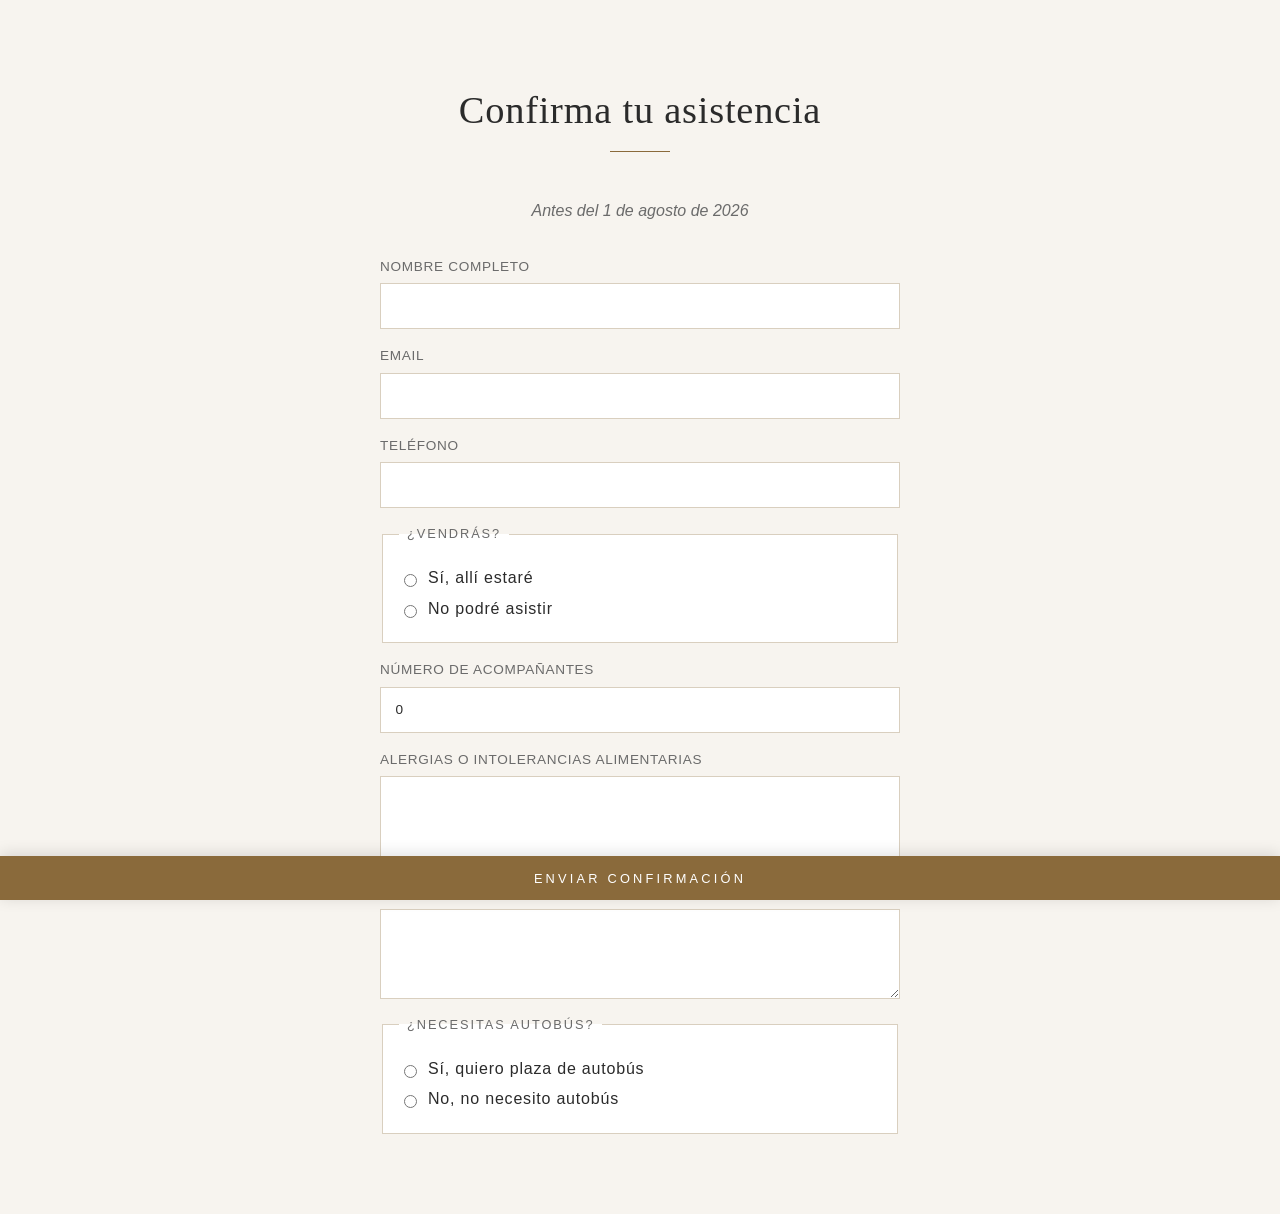
==== confirmar.html @ db452aab "Cambios en la confirmacion" ====
<!DOCTYPE html>
<html lang="es">
<head>
  <meta charset="UTF-8" />
  <meta name="viewport" content="width=device-width, initial-scale=1.0" />
  <title>Confirmar asistencia | Bea & Rubén</title>
  <link rel="stylesheet" href="styles.css" />
</head>
<body>
  <main>
    <section class="section rsvp">
      <h2>Confirma tu asistencia</h2>
      <p class="rsvp__deadline">Antes del 1 de agosto de 2026</p>
      <form id="rsvp-form" class="rsvp__form">
        <label>
          Nombre completo
          <input type="text" name="nombre" required />
        </label>
        <label>
          Email
          <input type="email" name="email" required />
        </label>
        <label>
          Teléfono
          <input type="tel" name="telefono" />
        </label>
        <fieldset>
          <legend>¿Vendrás?</legend>
          <label class="radio"><input type="radio" name="asistencia" value="si" required /> Sí, allí estaré</label>
          <label class="radio"><input type="radio" name="asistencia" value="no" /> No podré asistir</label>
        </fieldset>
        <label>
          Número de acompañantes
          <input type="number" name="acompanantes" min="0" max="5" value="0" />
        </label>
        <label>
          Alergias o intolerancias alimentarias
          <textarea name="alergias" rows="3"></textarea>
        </label>
        <label>
          Mensaje para los novios (opcional)
          <textarea name="mensaje" rows="3"></textarea>
        </label>
        <fieldset>
          <legend>¿Necesitas autobús?</legend>
          <label class="radio"><input type="radio" name="autobus" value="si" required /> Sí, quiero plaza de autobús</label>
          <label class="radio"><input type="radio" name="autobus" value="no" /> No, no necesito autobús</label>
        </fieldset>
        <button type="submit" class="btn-primary">Enviar confirmación</button>
        <p id="rsvp-status" class="rsvp__status" hidden></p>
      </form>
    </section>
  </main>
  <script>
    const rsvpForm = document.getElementById('rsvp-form');
    const rsvpStatus = document.getElementById('rsvp-status');
    rsvpForm.addEventListener('submit', async function(e) {
      e.preventDefault();
      const data = Object.fromEntries(new FormData(rsvpForm).entries());
      rsvpStatus.hidden = false;
      rsvpStatus.textContent = 'Enviando…';
      try {
        const res = await fetch('https://formspree.io/f/mzdwrzkr', {
          method: 'POST',
          headers: { 'Accept': 'application/json', 'Content-Type': 'application/json' },
          body: JSON.stringify(data)
        });
        if (!res.ok) throw new Error('Error al enviar');
        // Popup modal con resumen
        let resumen = '<ul style="text-align:left;max-width:350px;margin:1.2em auto 0 auto;padding:0 1em;">';
        for (const [k, v] of Object.entries(data)) {
          if (v && v.trim() !== '') {
            resumen += `<li><strong>${k.replace(/_/g,' ').replace(/\b\w/g, l => l.toUpperCase())}:</strong> ${v}</li>`;
          }
        }
        resumen += '</ul>';
        const modal = document.createElement('div');
        modal.className = 'modal-overlay';
        modal.innerHTML = `
          <div class="modal">
            <button class="modal-close" aria-label="Cerrar">&times;</button>
            <span style="font-size:1.25em;color:#357a38;font-weight:600;">¡Confirmación enviada correctamente!</span><br>
            <div style="margin-top:.7em;">Hemos recibido estos datos:</div>
            ${resumen}
          </div>
        `;
        document.body.appendChild(modal);
        function mostrarFotoFinal() {
          document.querySelector('.rsvp__form').style.display = 'none';
          const final = document.createElement('div');
          final.className = 'rsvp-final-wrap';
          final.innerHTML = `
            <div style="display:flex;flex-direction:column;align-items:center;gap:1.2em;margin-top:2.5em;">
              <img src="fotoPareja.jfif" alt="Foto de los novios" style="width:160px;max-width:60vw;border-radius:50%;border:4px solid #fff;box-shadow:0 4px 24px #0002;object-fit:cover;background:#fff;">
              <div style="font-family:'Cormorant Garamond',serif;font-size:2.1rem;color:#8a6a3b;font-weight:600;">Bea & Rubén</div>
              <div style="font-size:1.1rem;color:#6b6b6b;">17 de Octubre</div>
            </div>
          `;
          document.querySelector('.section.rsvp').appendChild(final);
        }
        modal.querySelector('.modal-close').onclick = () => { modal.remove(); mostrarFotoFinal(); };
        modal.onclick = e => { if (e.target === modal) { modal.remove(); mostrarFotoFinal(); } };
        rsvpStatus.hidden = true;
        rsvpForm.reset();
      } catch (err) {
        rsvpStatus.textContent = 'Hubo un problema al enviar. Inténtalo de nuevo.';
      }
    });
  </script>
</body>
</html>
---- styles.css ----
/* Popup de confirmación */
.modal-overlay {
  position: fixed;
  top: 0; left: 0; right: 0; bottom: 0;
  background: rgba(0,0,0,0.35);
  z-index: 1000;
  display: flex;
  align-items: center;
  justify-content: center;
  transition: opacity .2s;
}
.modal {
  background: #fff;
  border-radius: 18px;
  box-shadow: 0 8px 40px #0003;
  max-width: 95vw;
  width: 370px;
  padding: 2.2em 1.5em 1.5em 1.5em;
  text-align: center;
  position: relative;
  animation: modalIn .25s cubic-bezier(.7,1.7,.7,1) 1;
}
@keyframes modalIn {
  from { transform: translateY(40px) scale(.95); opacity: 0; }
  to   { transform: none; opacity: 1; }
}
.modal-close {
  position: absolute;
  top: 1em;
  right: 1em;
  background: none;
  border: none;
  font-size: 1.5em;
  color: #888;
  cursor: pointer;
  transition: color .2s;
}
.modal-close:hover {
  color: var(--accent);
}
/* Foto de los novios en hero */
.pareja-foto-wrap {
  display: flex;
  justify-content: center;
  margin-top: 2.2rem;
}
/* Foto de los novios responsive y siempre circular */
.pareja-foto {
  width: 180px;
  max-width: 55vw;
  aspect-ratio: 1/1;
  object-fit: cover;
  border-radius: 50%;
  border: 4px solid var(--white);
  box-shadow: 0 4px 24px #0002;
  background: var(--white);
  display: block;
}
@media (max-width: 600px) {
  .pareja-foto {
    width: 90px;
    max-width: 38vw;
    min-width: 70px;
  }
}
:root {
  /* Importar fuente elegante Josefin Slab */
  @import url('https://fonts.googleapis.com/css2?family=Josefin+Slab:wght@700&display=swap');
  --bg: #f7f4ef;
  --ink: #2b2b2b;
  --muted: #6b6b6b;
  --accent: #8a6a3b;
  --accent-dark: #6b5026;
  --line: #d9cfbf;
  --white: #ffffff;
}

* { box-sizing: border-box; }

html, body {
  margin: 0;
  padding: 0;
  background: var(--bg);
  color: var(--ink);
  font-family: 'Montserrat', sans-serif;
  font-weight: 300;
  line-height: 1.6;
  -webkit-font-smoothing: antialiased;
}

h1, h2, h3 {
  font-family: 'Cormorant Garamond', serif;
  font-weight: 400;
  margin: 0 0 .5em;
  letter-spacing: .02em;
}

h2 {
  font-size: clamp(1.8rem, 3vw, 2.4rem);
  text-align: center;
  margin-bottom: 1.2em;
}

h2::after {
  content: "";
  display: block;
  width: 60px;
  height: 1px;
  background: var(--accent);
  margin: .6rem auto 0;
}

p { margin: .4em 0; }

.eyebrow {
  font-family: 'Montserrat', sans-serif;
  font-size: .75rem;
  letter-spacing: .35em;
  color: var(--muted);
  text-transform: uppercase;
  margin: 0 0 1rem;
}
.eyebrow.light { color: rgba(255,255,255,.85); }

.couple {
  font-family: 'Cormorant Garamond', serif;
  font-weight: 300;
  font-size: clamp(2.6rem, 7vw, 5rem);
  margin: 0;
  line-height: 1.1;
}
.couple span {
  font-style: italic;
  color: var(--accent);
  margin: 0 .15em;
}
.couple.light { color: var(--white); }

.date.light { color: var(--white); letter-spacing: .3em; font-size: .95rem; margin-top: 1rem; }

/* --- Gate --- */
.gate {
  min-height: 100vh;
  display: flex;
  align-items: center;
  justify-content: center;
  padding: 2rem;
  text-align: center;
  background:
    linear-gradient(rgba(247,244,239,.85), rgba(247,244,239,.95));
}
.gate__inner { max-width: 480px; width: 100%; }
.gate__text { color: var(--muted); margin: 1rem 0 1.5rem; }
.gate__hint  { color: var(--muted); font-size: .85rem; margin-top: 1.5rem; }
.gate__error { color: #b3261e; margin-top: 1rem; font-size: .9rem; }

.gate__form {
  display: flex;
  gap: .5rem;
  flex-wrap: wrap;
  justify-content: center;
}
.gate__form input {
  flex: 1 1 220px;
  padding: .85rem 1rem;
  border: 1px solid var(--line);
  background: var(--white);
  font: inherit;
  letter-spacing: .15em;
  text-align: center;
  text-transform: uppercase;
}
.gate__form button {
  padding: .85rem 1.4rem;
  background: var(--accent);
  color: var(--white);
  border: none;
  letter-spacing: .25em;
  font-size: .8rem;
  cursor: pointer;
  transition: background .2s;
}
.gate__form button:hover { background: var(--accent-dark); }

/* --- Hero --- */
.hero {
  position: relative;
  min-height: 90vh;
  display: flex;
  align-items: center;
  justify-content: center;
  text-align: center;
  color: var(--white);
  background:
    linear-gradient(rgba(0,0,0,.35), rgba(0,0,0,.45)),
    url("https://images.unsplash.com/photo-1519741497674-611481863552?auto=format&fit=crop&w=1600&q=80") center/cover no-repeat;
}
.hero__content { padding: 2rem; max-width: 900px; }

/* --- Sections --- */
.section {
  max-width: 900px;
  margin: 0 auto;
  padding: 5rem 1.5rem;
  text-align: center;
}

/* Countdown */
.countdown__grid {
  display: grid;
  grid-template-columns: repeat(4, 1fr);
  gap: 1rem;
  max-width: 520px;
  margin: 0 auto;
}
.countdown__grid > div {
  background: var(--white);
  border: 1px solid var(--line);
  padding: 1rem .5rem;
}
.countdown__grid span {
  display: block;
  font-family: 'Cormorant Garamond', serif;
  font-size: 2rem;
  color: var(--accent);
}
.countdown__grid small {
  font-size: .7rem;
  letter-spacing: .2em;
  text-transform: uppercase;
  color: var(--muted);
}

/* Events */
.events__grid {
  display: grid;
  grid-template-columns: repeat(auto-fit, minmax(260px, 1fr));
  gap: 1.5rem;
}
.event-card {
  background: var(--white);
  border: 1px solid var(--line);
  padding: 2rem 1.5rem;
}
.event-title {
  font-family: 'Josefin Slab', serif;
  font-size: 2.2rem;
  color: var(--accent);
  letter-spacing: .04em;
  font-weight: 700;
  font-style: normal;
  margin-bottom: .3em;
  text-shadow: 0 2px 8px #0001;
  text-transform: none;
}

.map-link-wrap {
  margin-top: .7em;
  text-align: left;
}
.map-link {
  display: inline-flex;
  align-items: center;
  gap: .4em;
  font-size: 1.02rem;
  color: var(--accent-dark);
  text-decoration: none;
  font-weight: 500;
  transition: color .18s;
}
.map-link:hover {
  color: var(--accent);
  text-decoration: underline;
}
.map-icon {
  font-size: 1.15em;
  margin-right: .1em;
}
.event-card__time {
  font-family: 'Cormorant Garamond', serif;
  font-size: 1.3rem;
  margin: .2rem 0 1rem;
}

.btn-outline {
  display: inline-block;
  margin-top: 1rem;
  padding: .6rem 1.2rem;
  border: 1px solid var(--accent);
  color: var(--accent);
  text-decoration: none;
  letter-spacing: .2em;
  font-size: .75rem;
  text-transform: uppercase;
  transition: background .2s, color .2s;
}
.btn-outline:hover { background: var(--accent); color: var(--white); }

/* RSVP */
.rsvp__deadline {
  color: var(--muted);
  font-style: italic;
  margin-bottom: 2rem;
}
.rsvp__form {
  display: grid;
  gap: 1rem;
  max-width: 520px;
  margin: 0 auto;
  text-align: left;
}
.rsvp__form label {
  display: flex;
  flex-direction: column;
  font-size: .85rem;
  letter-spacing: .05em;
  color: var(--muted);
  text-transform: uppercase;
}
.rsvp__form input,
.rsvp__form textarea {
  margin-top: .35rem;
  padding: .7rem .9rem;
  border: 1px solid var(--line);
  background: var(--white);
  font: inherit;
  color: var(--ink);
  text-transform: none;
}
.rsvp__form fieldset {
  border: 1px solid var(--line);
  padding: 1rem;
  background: var(--white);
}
.rsvp__form legend {
  padding: 0 .5rem;
  font-size: .8rem;
  letter-spacing: .15em;
  text-transform: uppercase;
  color: var(--muted);
}
.rsvp__form .radio {
  display: flex;
  flex-direction: row;
  align-items: center;
  gap: .5rem;
  text-transform: none;
  color: var(--ink);
  font-size: 1rem;
  margin: .3rem 0;
}


/* Botón flotante para confirmar asistencia */
.btn-primary {
  margin-top: 1rem;
  padding: .9rem 1.6rem;
  background: var(--accent);
  color: var(--white);
  border: none;
  letter-spacing: .25em;
  font-size: .8rem;
  text-transform: uppercase;
  cursor: pointer;
  transition: background .2s;
  position: fixed;
  left: 0;
  right: 0;
  bottom: 0;
  width: 100vw;
  max-width: 100vw;
  border-radius: 0;
  z-index: 1000;
  box-shadow: 0 -2px 16px #0002;
}
.btn-primary:hover {
  background: var(--accent-dark);
}

@media (max-width: 480px) {
  .btn-primary {
    font-size: 1rem;
    padding: 1.1rem 0;
  }
}

.rsvp__status {
  margin-top: 1rem;
  text-align: center;
  color: var(--accent-dark);
}

/* Hotels */
.hotels {
  list-style: none;
  padding: 0;
  max-width: 520px;
  margin: 1rem auto 0;
  text-align: left;
}
.hotels li {
  padding: .8rem 0;
  border-bottom: 1px solid var(--line);
}
.hotels a { color: var(--accent); }

/* Gift */
.iban {
  font-family: 'Cormorant Garamond', serif;
  font-size: 1.3rem;
  letter-spacing: .15em;
  color: var(--accent);
  margin-top: 1rem;
}

/* Footer */
.footer {
  padding: 2rem 1rem;
  text-align: center;
  color: var(--muted);
  font-size: .8rem;
  letter-spacing: .15em;
  border-top: 1px solid var(--line);
}

/* Responsive */
@media (max-width: 480px) {
  .countdown__grid { grid-template-columns: repeat(2, 1fr); }
  .section { padding: 3.5rem 1.2rem; }
  .stepper__btn { padding: .6rem .9rem; font-size: .7rem; letter-spacing: .15em; }
}
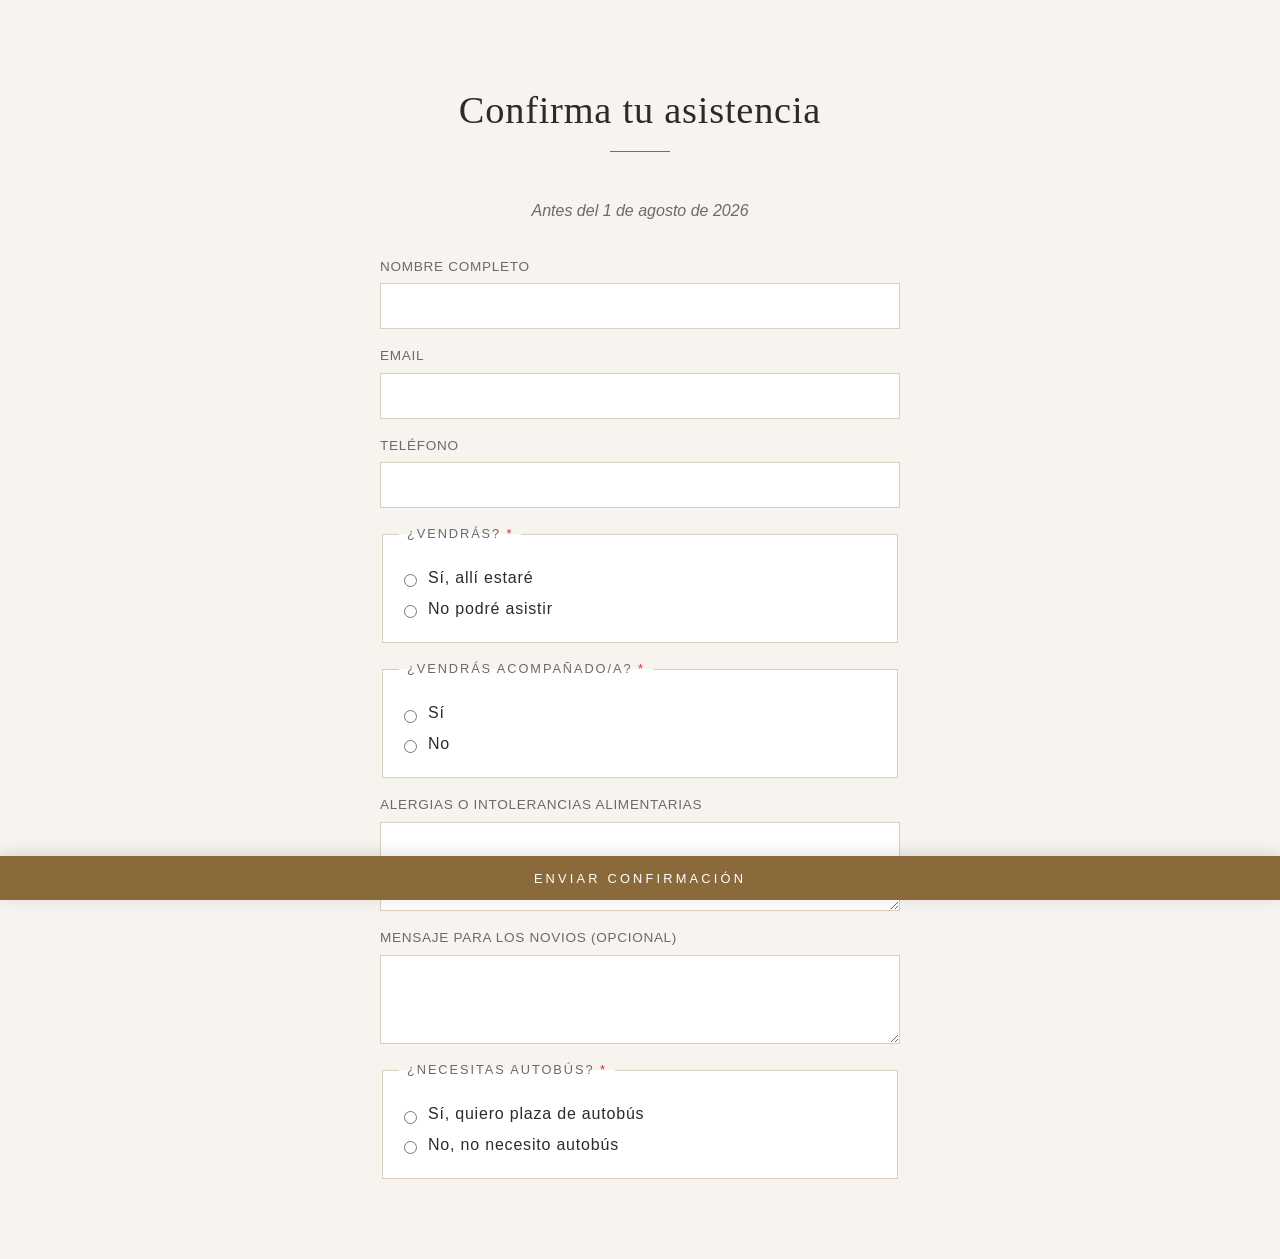
==== commit 5291d4bf: "Si o no" ====
--- a/confirmar.html
+++ b/confirmar.html
@@ -25,14 +25,15 @@
           <input type="tel" name="telefono" />
         </label>
         <fieldset>
-          <legend>¿Vendrás?</legend>
+          <legend>¿Vendrás? <span style="color:#d32f2f;">*</span></legend>
           <label class="radio"><input type="radio" name="asistencia" value="si" required /> Sí, allí estaré</label>
           <label class="radio"><input type="radio" name="asistencia" value="no" /> No podré asistir</label>
         </fieldset>
-        <label>
-          Número de acompañantes
-          <input type="number" name="acompanantes" min="0" max="5" value="0" />
-        </label>
+        <fieldset>
+          <legend>¿Vendrás acompañado/a? <span style="color:#d32f2f;">*</span></legend>
+          <label class="radio"><input type="radio" name="acompanado" value="si" required /> Sí</label>
+          <label class="radio"><input type="radio" name="acompanado" value="no" /> No</label>
+        </fieldset>
         <label>
           Alergias o intolerancias alimentarias
           <textarea name="alergias" rows="3"></textarea>
@@ -42,7 +43,7 @@
           <textarea name="mensaje" rows="3"></textarea>
         </label>
         <fieldset>
-          <legend>¿Necesitas autobús?</legend>
+          <legend>¿Necesitas autobús? <span style="color:#d32f2f;">*</span></legend>
           <label class="radio"><input type="radio" name="autobus" value="si" required /> Sí, quiero plaza de autobús</label>
           <label class="radio"><input type="radio" name="autobus" value="no" /> No, no necesito autobús</label>
         </fieldset>
@@ -70,7 +71,9 @@
         let resumen = '<ul style="text-align:left;max-width:350px;margin:1.2em auto 0 auto;padding:0 1em;">';
         for (const [k, v] of Object.entries(data)) {
           if (v && v.trim() !== '') {
-            resumen += `<li><strong>${k.replace(/_/g,' ').replace(/\b\w/g, l => l.toUpperCase())}:</strong> ${v}</li>`;
+            let label = k;
+            if (k === 'acompanado') label = '¿Vendrás acompañado/a?';
+            resumen += `<li><strong>${label.replace(/_/g,' ').replace(/\b\w/g, l => l.toUpperCase())}:</strong> ${v}</li>`;
           }
         }
         resumen += '</ul>';
@@ -87,6 +90,12 @@
         document.body.appendChild(modal);
         function mostrarFotoFinal() {
           document.querySelector('.rsvp__form').style.display = 'none';
+          // Cambiar título y subtítulo
+          const section = document.querySelector('.section.rsvp');
+          const h2 = section.querySelector('h2');
+          if (h2) h2.textContent = 'Muchas Gracias';
+          const deadline = section.querySelector('.rsvp__deadline');
+          if (deadline) deadline.style.display = 'none';
           const final = document.createElement('div');
           final.className = 'rsvp-final-wrap';
           final.innerHTML = `
@@ -96,7 +105,7 @@
               <div style="font-size:1.1rem;color:#6b6b6b;">17 de Octubre</div>
             </div>
           `;
-          document.querySelector('.section.rsvp').appendChild(final);
+          section.appendChild(final);
         }
         modal.querySelector('.modal-close').onclick = () => { modal.remove(); mostrarFotoFinal(); };
         modal.onclick = e => { if (e.target === modal) { modal.remove(); mostrarFotoFinal(); } };
--- a/styles.css
+++ b/styles.css
@@ -193,9 +193,17 @@
   color: var(--white);
   background:
     linear-gradient(rgba(0,0,0,.35), rgba(0,0,0,.45)),
-    url("https://images.unsplash.com/photo-1519741497674-611481863552?auto=format&fit=crop&w=1600&q=80") center/cover no-repeat;
+    url("fotoPareja.jfif") center/cover no-repeat;
 }
 .hero__content { padding: 2rem; max-width: 900px; }
+
+@media (max-width: 600px) {
+  .hero {
+    background:
+      linear-gradient(rgba(0,0,0,.35), rgba(0,0,0,.45)),
+      url("fotoPareja.jfif") 50% 35%/120% auto no-repeat;
+  }
+}
 
 /* --- Sections --- */
 .section {
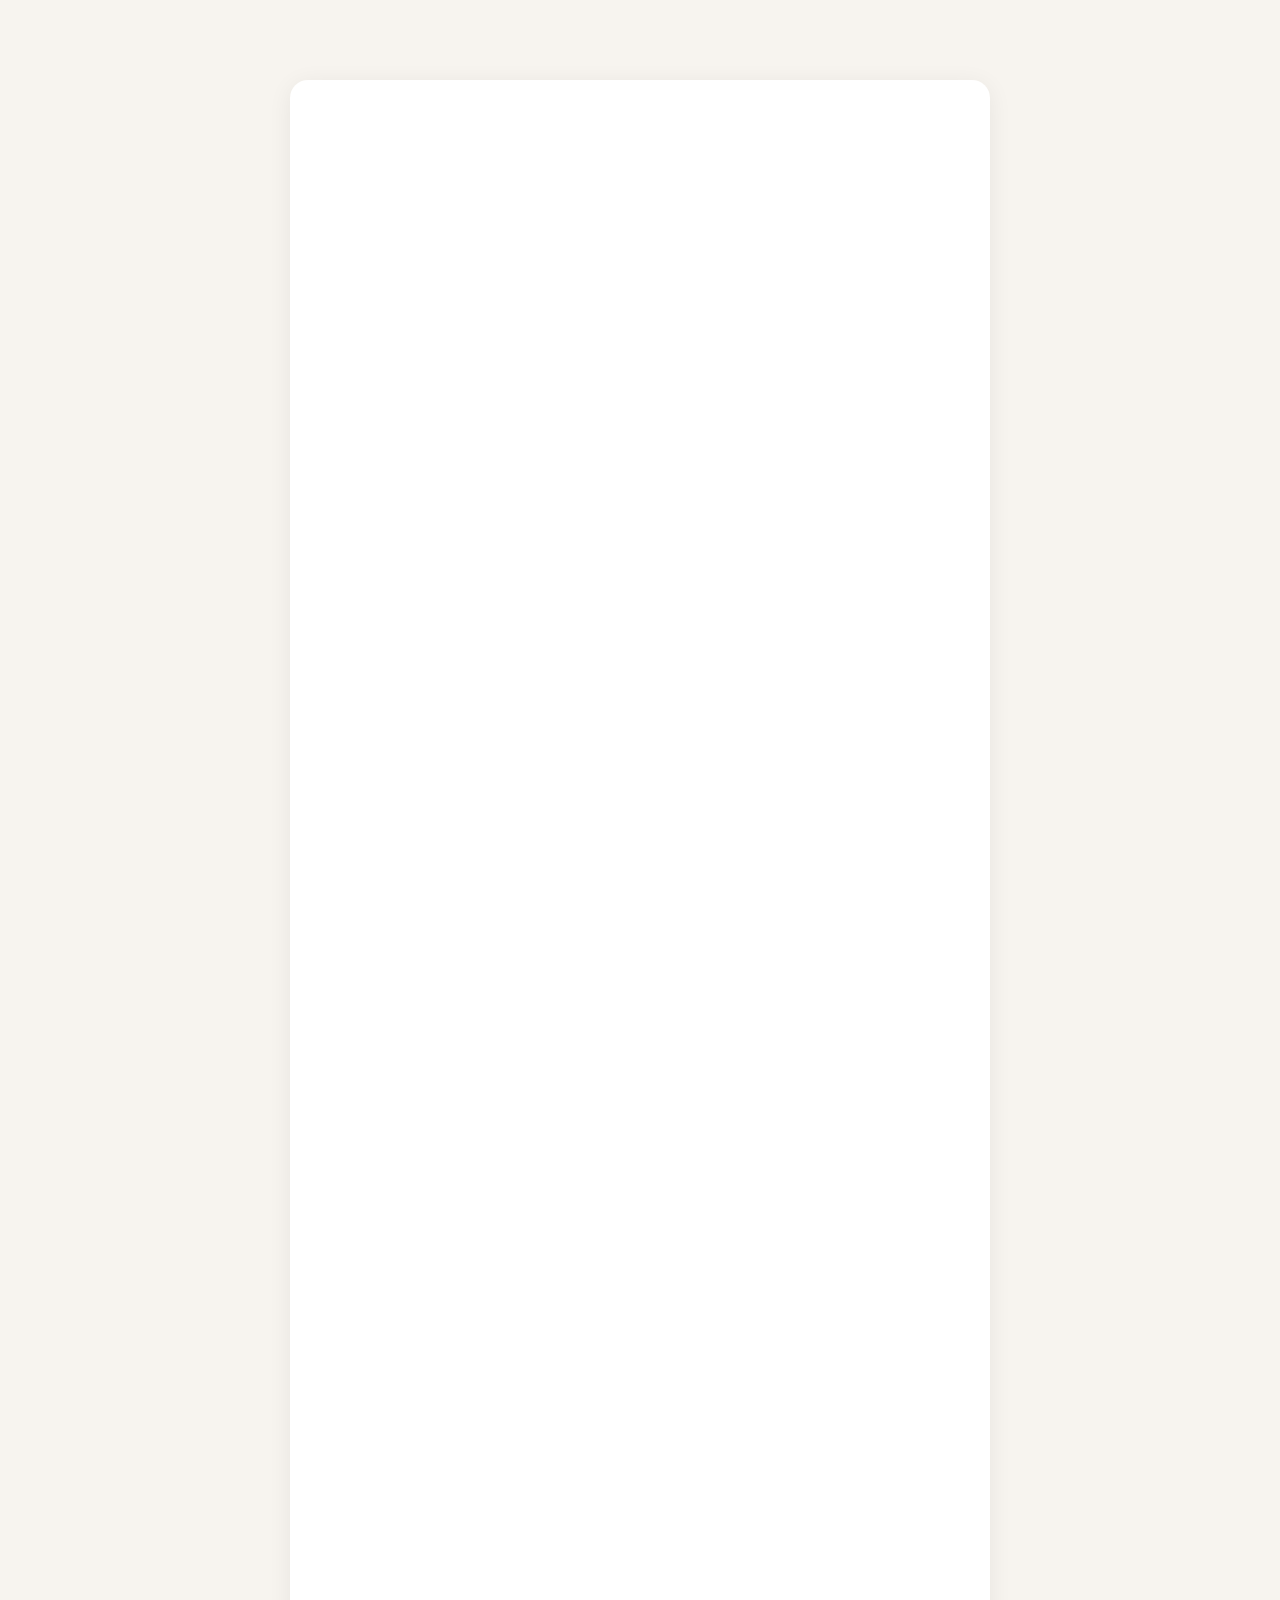
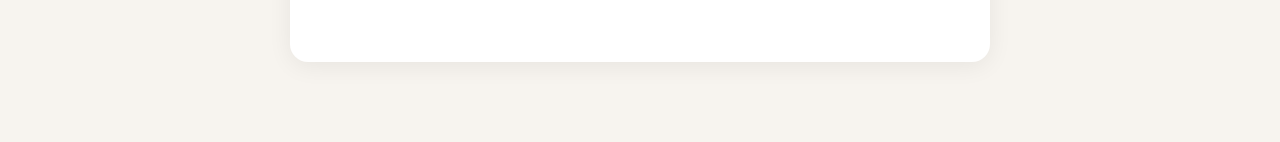
==== commit e632e6c1: "Cambio a formulario de google" ====
--- a/confirmar.html
+++ b/confirmar.html
@@ -9,47 +9,20 @@
 <body>
   <main>
     <section class="section rsvp">
-      <h2>Confirma tu asistencia</h2>
-      <p class="rsvp__deadline">Antes del 1 de agosto de 2026</p>
-      <form id="rsvp-form" class="rsvp__form">
-        <label>
-          Nombre completo
-          <input type="text" name="nombre" required />
-        </label>
-        <label>
-          Email
-          <input type="email" name="email" required />
-        </label>
-        <label>
-          Teléfono
-          <input type="tel" name="telefono" />
-        </label>
-        <fieldset>
-          <legend>¿Vendrás? <span style="color:#d32f2f;">*</span></legend>
-          <label class="radio"><input type="radio" name="asistencia" value="si" required /> Sí, allí estaré</label>
-          <label class="radio"><input type="radio" name="asistencia" value="no" /> No podré asistir</label>
-        </fieldset>
-        <fieldset>
-          <legend>¿Vendrás acompañado/a? <span style="color:#d32f2f;">*</span></legend>
-          <label class="radio"><input type="radio" name="acompanado" value="si" required /> Sí</label>
-          <label class="radio"><input type="radio" name="acompanado" value="no" /> No</label>
-        </fieldset>
-        <label>
-          Alergias o intolerancias alimentarias
-          <textarea name="alergias" rows="3"></textarea>
-        </label>
-        <label>
-          Mensaje para los novios (opcional)
-          <textarea name="mensaje" rows="3"></textarea>
-        </label>
-        <fieldset>
-          <legend>¿Necesitas autobús? <span style="color:#d32f2f;">*</span></legend>
-          <label class="radio"><input type="radio" name="autobus" value="si" required /> Sí, quiero plaza de autobús</label>
-          <label class="radio"><input type="radio" name="autobus" value="no" /> No, no necesito autobús</label>
-        </fieldset>
-        <button type="submit" class="btn-primary">Enviar confirmación</button>
-        <p id="rsvp-status" class="rsvp__status" hidden></p>
-      </form>
+      <!-- Título y fecha eliminados por solicitud -->
+      <div style="width:100%;max-width:700px;margin:0 auto;box-shadow:0 4px 24px #0001;padding:0.5em 0.5em 1.5em 0.5em;background:#fff;border-radius:18px;">
+        <iframe 
+          src="https://docs.google.com/forms/d/e/1FAIpQLSfOB9yqRXYTj0wArFL8Xvnv0-3pvSewEEfsm9Pptsp7BVLA-Q/viewform?embedded=true"
+          width="100%"
+          height="1550"
+          frameborder="0"
+          marginheight="0"
+          marginwidth="0"
+          style="border:none;overflow:hidden;display:block;"
+          scrolling="no"
+          onload="this.contentWindow.scrollTo(0,180);"
+        >Cargando…</iframe>
+      </div>
     </section>
   </main>
   <script>
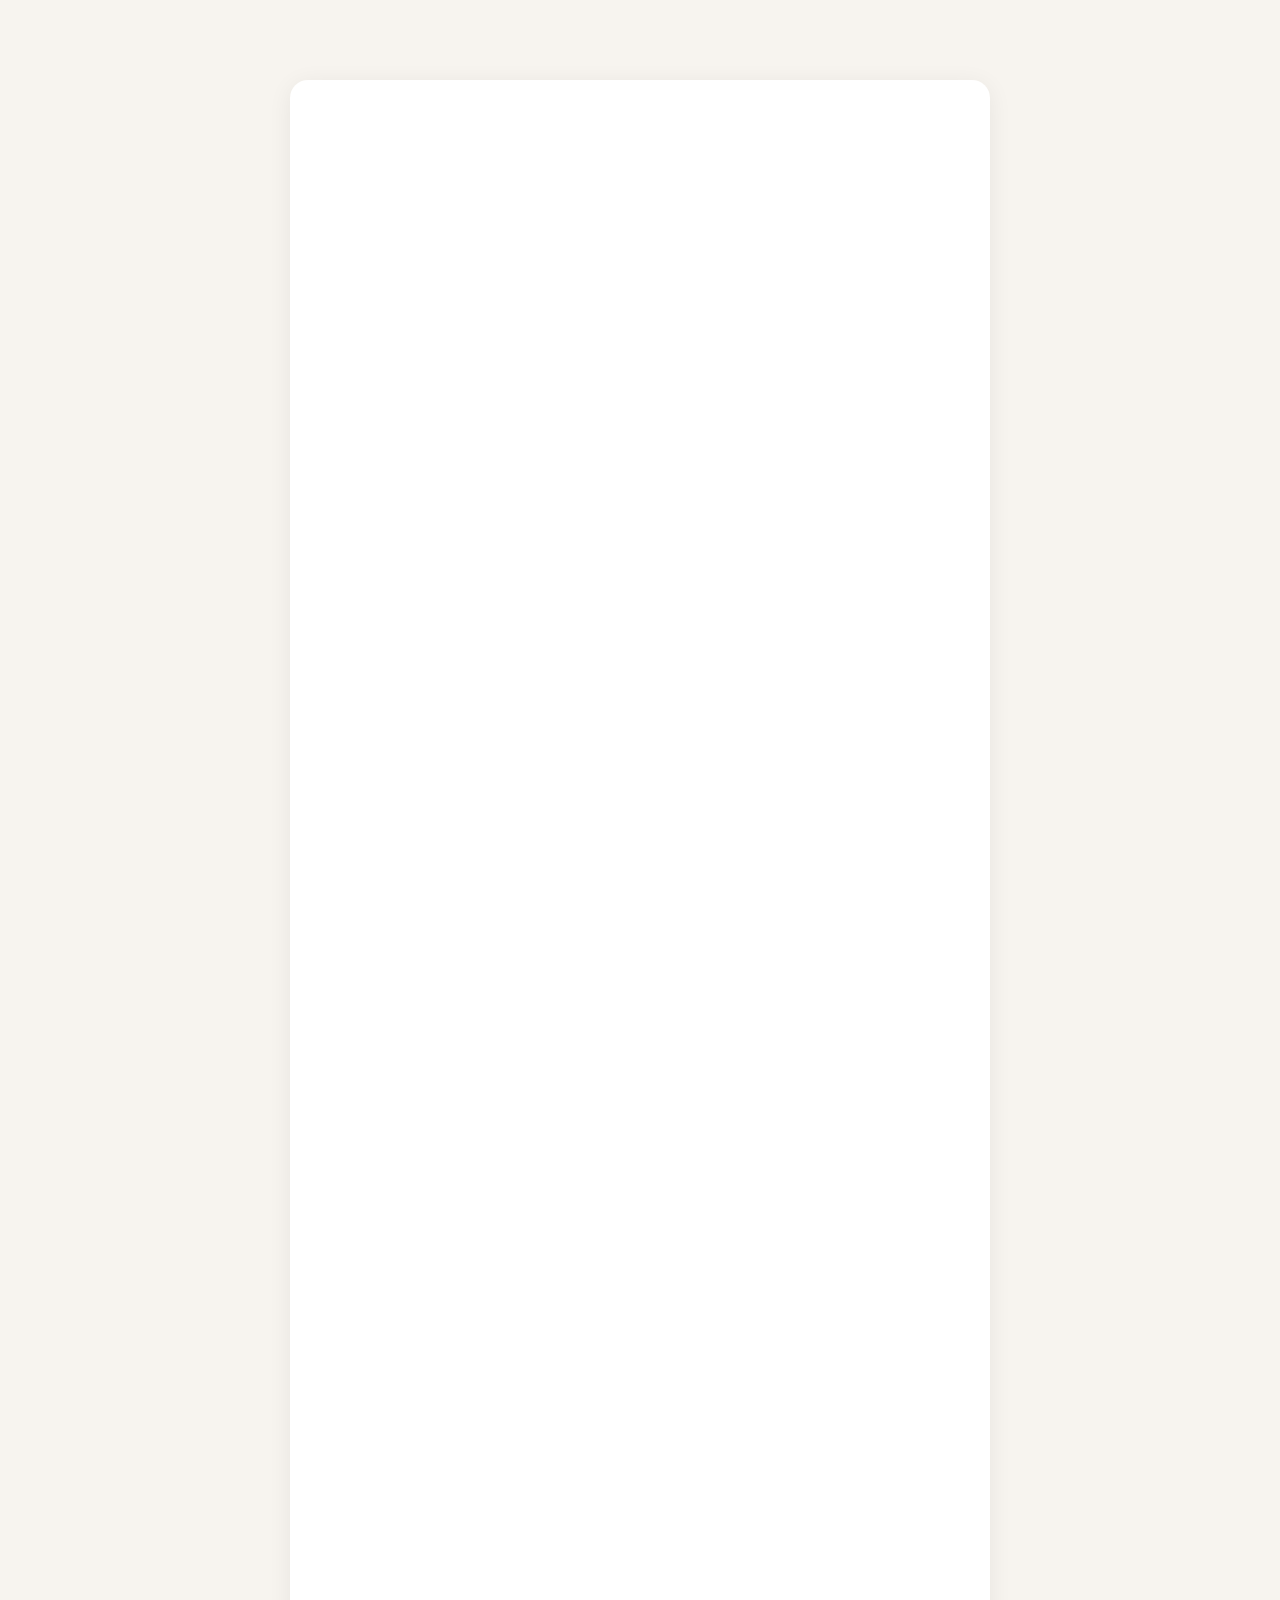
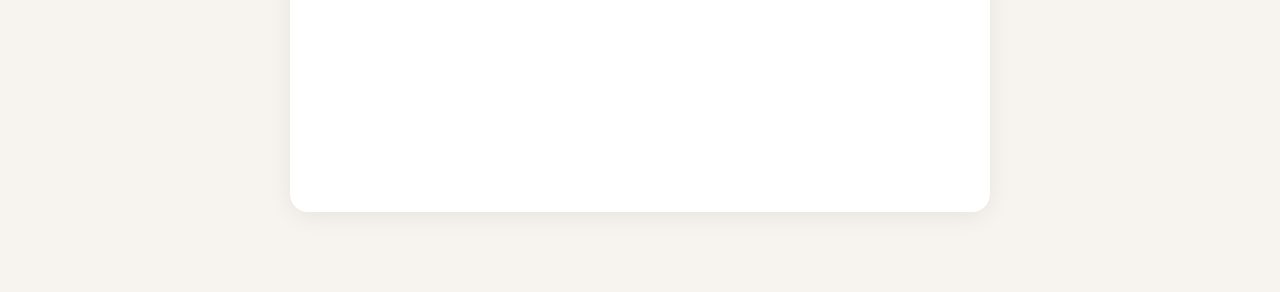
==== commit dc1cd39d: "Correccion" ====
--- a/confirmar.html
+++ b/confirmar.html
@@ -14,13 +14,12 @@
         <iframe 
           src="https://docs.google.com/forms/d/e/1FAIpQLSfOB9yqRXYTj0wArFL8Xvnv0-3pvSewEEfsm9Pptsp7BVLA-Q/viewform?embedded=true"
           width="100%"
-          height="1550"
+          height="1700"
           frameborder="0"
           marginheight="0"
           marginwidth="0"
-          style="border:none;overflow:hidden;display:block;"
-          scrolling="no"
-          onload="this.contentWindow.scrollTo(0,180);"
+          style="border:none;display:block;"
+          scrolling="auto"
         >Cargando…</iframe>
       </div>
     </section>
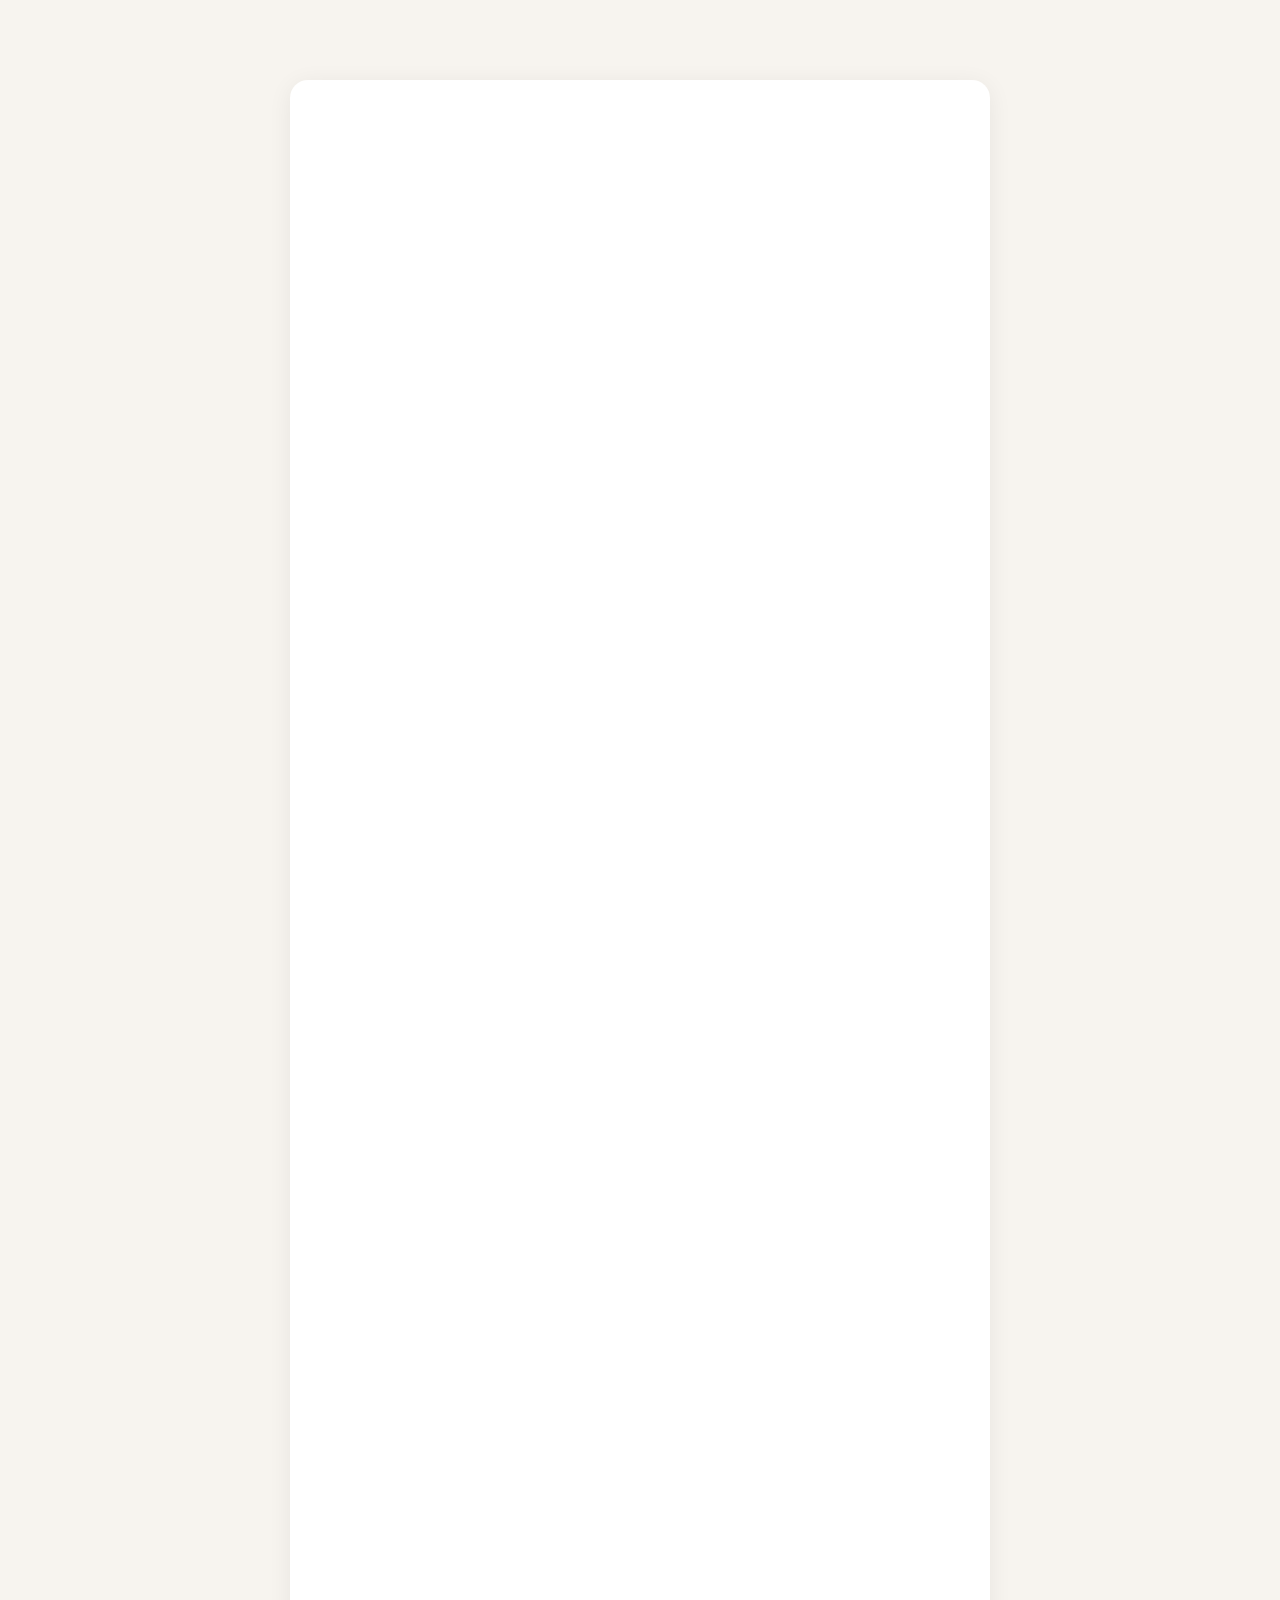
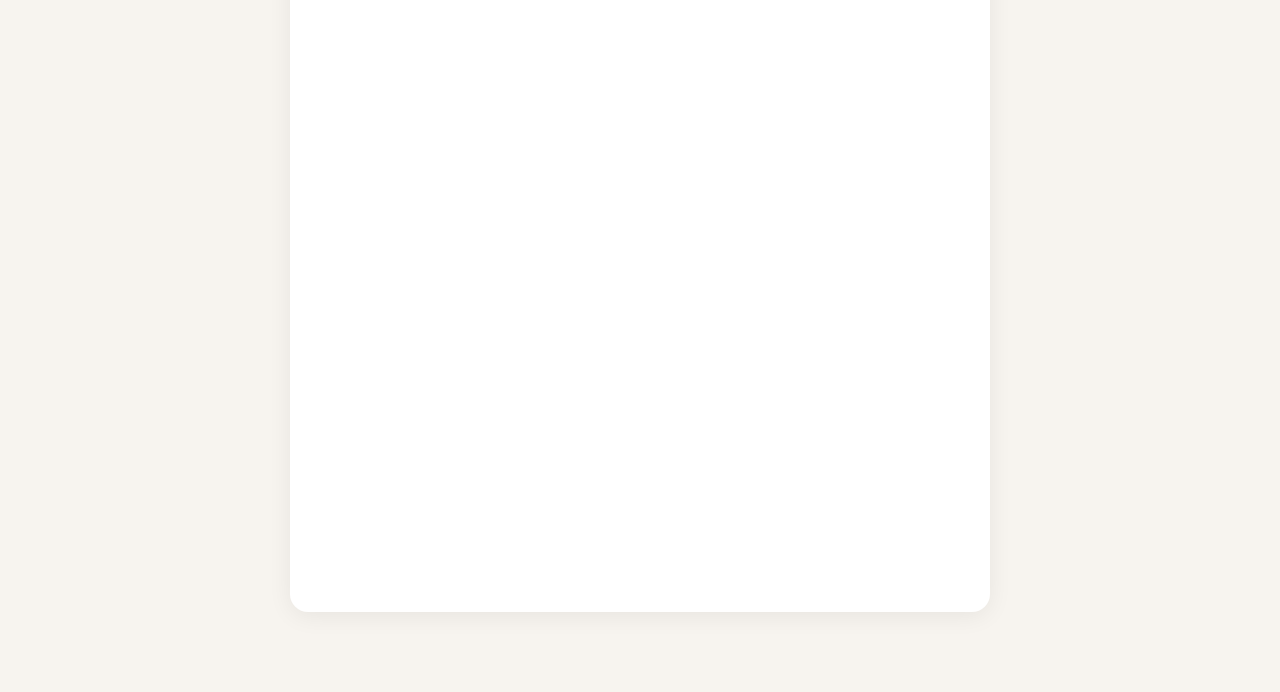
==== commit 8682d337: "mas margen" ====
--- a/confirmar.html
+++ b/confirmar.html
@@ -14,7 +14,7 @@
         <iframe 
           src="https://docs.google.com/forms/d/e/1FAIpQLSfOB9yqRXYTj0wArFL8Xvnv0-3pvSewEEfsm9Pptsp7BVLA-Q/viewform?embedded=true"
           width="100%"
-          height="1700"
+          height="2100"
           frameborder="0"
           marginheight="0"
           marginwidth="0"
